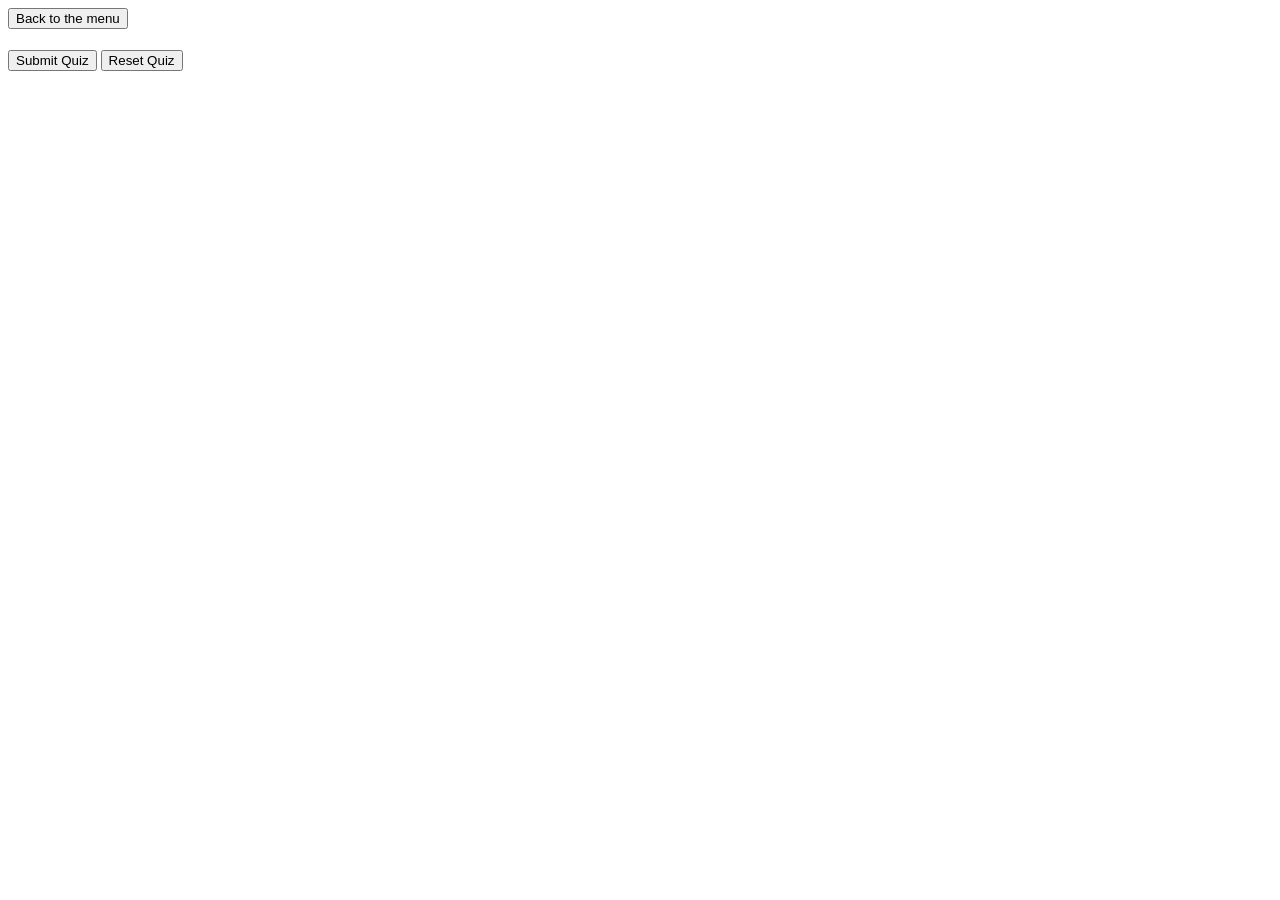
==== docs/quiz/CDB_Quiz/CDB.html @ d31c3c4b "Adding a new CDB quiz" ====
<!DOCTYPE html>
<html lang="en">
<head>
    <meta charset="UTF-8">
    <meta name="viewport" content="width=device-width, initial-scale=1.0">
    <link rel="stylesheet" href="../quiz_style.css">
    <script type="module" src="../quiz_common.js"></script>
    <script type="module" src="CDB.js"></script>
    <title>Karate Terminology Quiz</title>
</head>
<body>
    <div class="quiz-container">
        <button id="back">Back to the menu</button>
        <h1 id = "title"></h1>
        <div id="quiz"></div>
        <button id="submit">Submit Quiz</button>
        <button id="reset">Reset Quiz</button>
        <div id="results"></div>
    </div>
</body>
</html>
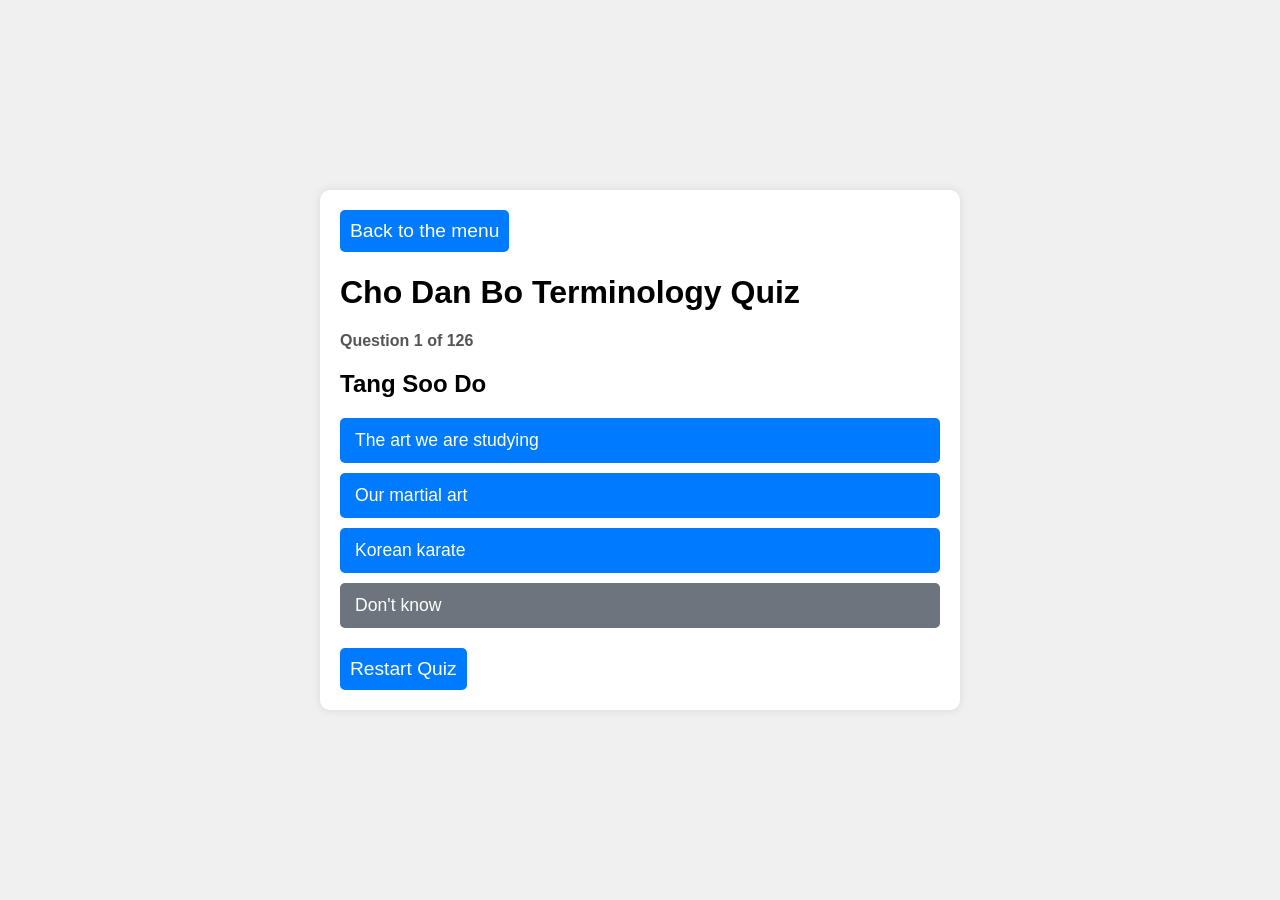
==== commit c8b4c9e6: "Switch black belt quiz to one-question-at-a-time format The 126-question Cho Dan Bo quiz was unwield" ====
--- a/docs/quiz/CDB_Quiz/CDB.html
+++ b/docs/quiz/CDB_Quiz/CDB.html
@@ -4,7 +4,7 @@
     <meta charset="UTF-8">
     <meta name="viewport" content="width=device-width, initial-scale=1.0">
     <link rel="stylesheet" href="../quiz_style.css">
-    <script type="module" src="../quiz_common.js"></script>
+    <script type="module" src="../cbd_quiz.js"></script>
     <script type="module" src="CDB.js"></script>
     <title>Karate Terminology Quiz</title>
 </head>
@@ -12,10 +12,11 @@
     <div class="quiz-container">
         <button id="back">Back to the menu</button>
         <h1 id = "title"></h1>
+        <div id="progress" class="progress"></div>
+        <div id="feedback"></div>
         <div id="quiz"></div>
-        <button id="submit">Submit Quiz</button>
-        <button id="reset">Reset Quiz</button>
         <div id="results"></div>
+        <button id="reset">Restart Quiz</button>
     </div>
 </body>
 </html>
--- a/docs/quiz/quiz_style.css
+++ b/docs/quiz/quiz_style.css
@@ -0,0 +1,126 @@
+body {
+    font-family: Arial, sans-serif;
+    background-color: #f0f0f0;
+    display: flex;
+    justify-content: center;
+    align-items: center;
+    min-height: 100vh;
+    margin: 0;
+    overflow-y: auto;
+}
+
+.quiz-container {
+    background-color: #fff;
+    padding: 20px;
+    border-radius: 10px;
+    box-shadow: 0 0 10px rgba(0, 0, 0, 0.1);
+    width: 80%;
+    max-width: 600px;
+}
+
+button {
+    font-size: 1.2em;
+    background-color: #007bff;
+    color: #fff;
+    border: none;
+    padding: 10px;
+    border-radius: 5px;
+    cursor: pointer;
+}
+
+button:hover {
+    background-color: #0056b3;
+}
+
+button:disabled {
+    background-color: grey;  /* Grey out the button */
+    color: white;           /* Text color */
+    border: 1px solid #ccc; /* Optional: lighter border */
+    cursor: not-allowed;    /* Show a "not allowed" cursor */
+    opacity: 0.7;           /* Slight transparency */
+}
+
+.question {
+    margin-bottom: 20px;
+}
+
+.correct {
+    color: green;
+}
+
+.incorrect {
+    color: red;
+}
+
+a {
+    display: block;
+    margin: 20px;
+    padding: 10px;
+    text-decoration: none;
+    color: white;
+    background-color: #007BFF;
+    border-radius: 5px;
+    width: fit-content;
+    margin-left: auto;
+    margin-right: auto;
+}
+
+a:hover {
+    background-color: #0056b3;
+}
+
+label {
+    font-size: 1.2em; /* Scales the quesionText */
+}
+
+.quiz-container input[type="radio"] {
+    transform: scale(1.2); /* Scales the button */
+    margin-right: 10px; /* Add spacing between button and text */
+}
+
+.progress {
+    font-weight: bold;
+    color: #555;
+    margin-bottom: 10px;
+}
+
+#feedback p {
+    font-size: 1.1em;
+}
+
+.score-tracker {
+    color: #555;
+}
+
+.options {
+    display: flex;
+    flex-direction: column;
+    gap: 10px;
+    margin-top: 15px;
+}
+
+.answer-option {
+    display: block;
+    width: 100%;
+    font-size: 1.1em;
+    text-align: left;
+    background-color: #007bff;
+    color: #fff;
+    border: none;
+    padding: 12px 15px;
+    border-radius: 5px;
+    cursor: pointer;
+    box-sizing: border-box;
+}
+
+.answer-option:hover {
+    background-color: #0056b3;
+}
+
+.answer-option.dont-know {
+    background-color: #6c757d;
+}
+
+.answer-option.dont-know:hover {
+    background-color: #545b62;
+}
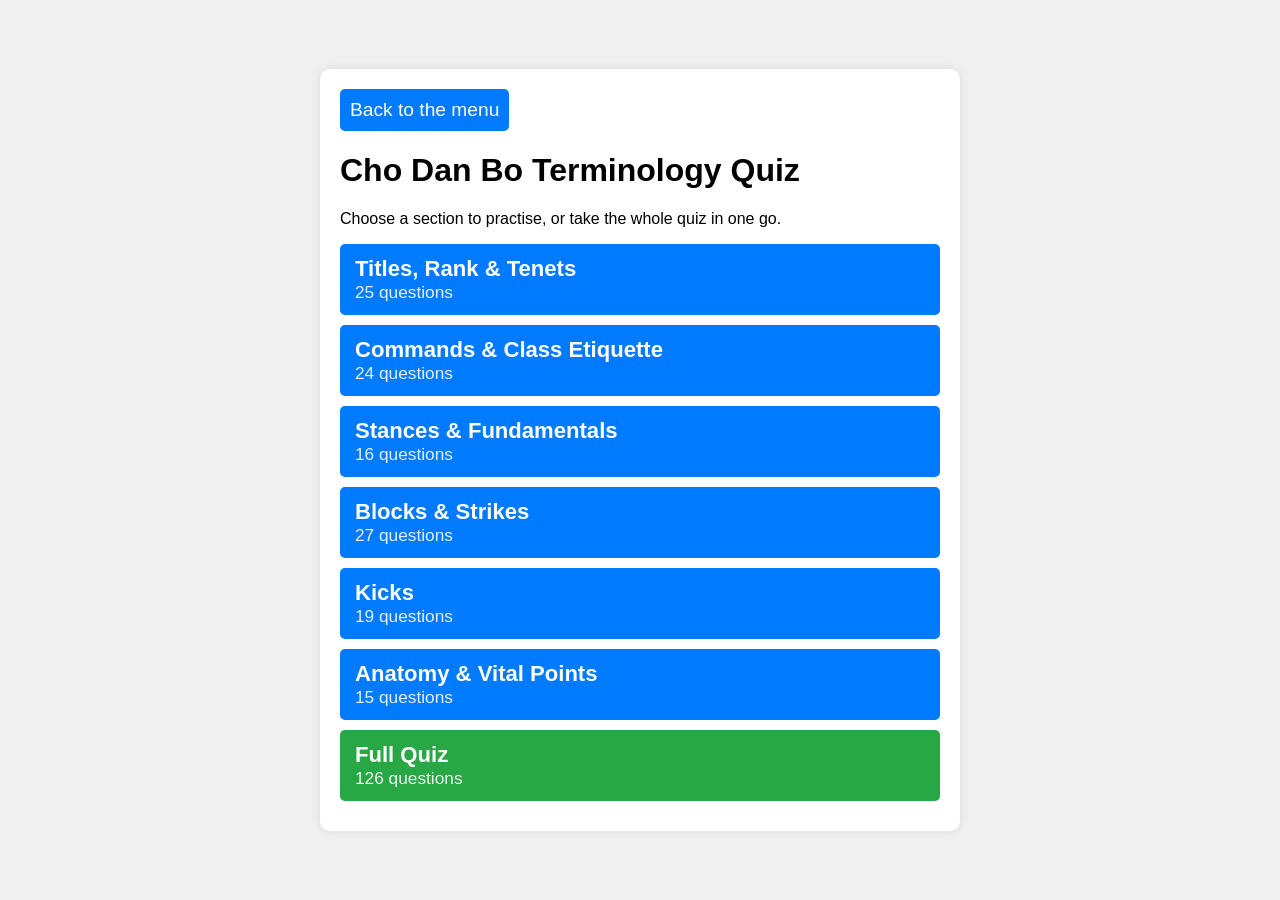
==== commit 55a9ff1f: "Split the black belt quiz into themed sections with per-section high scores 126 questions in one sit" ====
--- a/docs/quiz/CDB_Quiz/CDB.html
+++ b/docs/quiz/CDB_Quiz/CDB.html
@@ -12,11 +12,15 @@
     <div class="quiz-container">
         <button id="back">Back to the menu</button>
         <h1 id = "title"></h1>
+        <div id="category-select"></div>
         <div id="progress" class="progress"></div>
         <div id="feedback"></div>
         <div id="quiz"></div>
         <div id="results"></div>
-        <button id="reset">Restart Quiz</button>
+        <div class="quiz-controls">
+            <button id="reset">Restart Quiz</button>
+            <button id="change-category">Choose a different category</button>
+        </div>
     </div>
 </body>
 </html>
--- a/docs/quiz/quiz_style.css
+++ b/docs/quiz/quiz_style.css
@@ -123,4 +123,60 @@
 
 .answer-option.dont-know:hover {
     background-color: #545b62;
+}
+
+.quiz-controls {
+    display: flex;
+    gap: 10px;
+    flex-wrap: wrap;
+    justify-content: center;
+}
+
+.quiz-controls button {
+    flex: 1;
+    min-width: fit-content;
+}
+
+.category-list {
+    display: flex;
+    flex-direction: column;
+    gap: 10px;
+    margin-top: 15px;
+}
+
+.category-option {
+    display: flex;
+    flex-direction: column;
+    align-items: flex-start;
+    width: 100%;
+    text-align: left;
+    background-color: #007bff;
+    color: #fff;
+    border: none;
+    padding: 12px 15px;
+    border-radius: 5px;
+    cursor: pointer;
+    box-sizing: border-box;
+}
+
+.category-option:hover {
+    background-color: #0056b3;
+}
+
+.category-option.full-quiz-option {
+    background-color: #28a745;
+}
+
+.category-option.full-quiz-option:hover {
+    background-color: #1e7e34;
+}
+
+.category-name {
+    font-size: 1.15em;
+    font-weight: bold;
+}
+
+.category-meta {
+    font-size: 0.9em;
+    opacity: 0.9;
 }
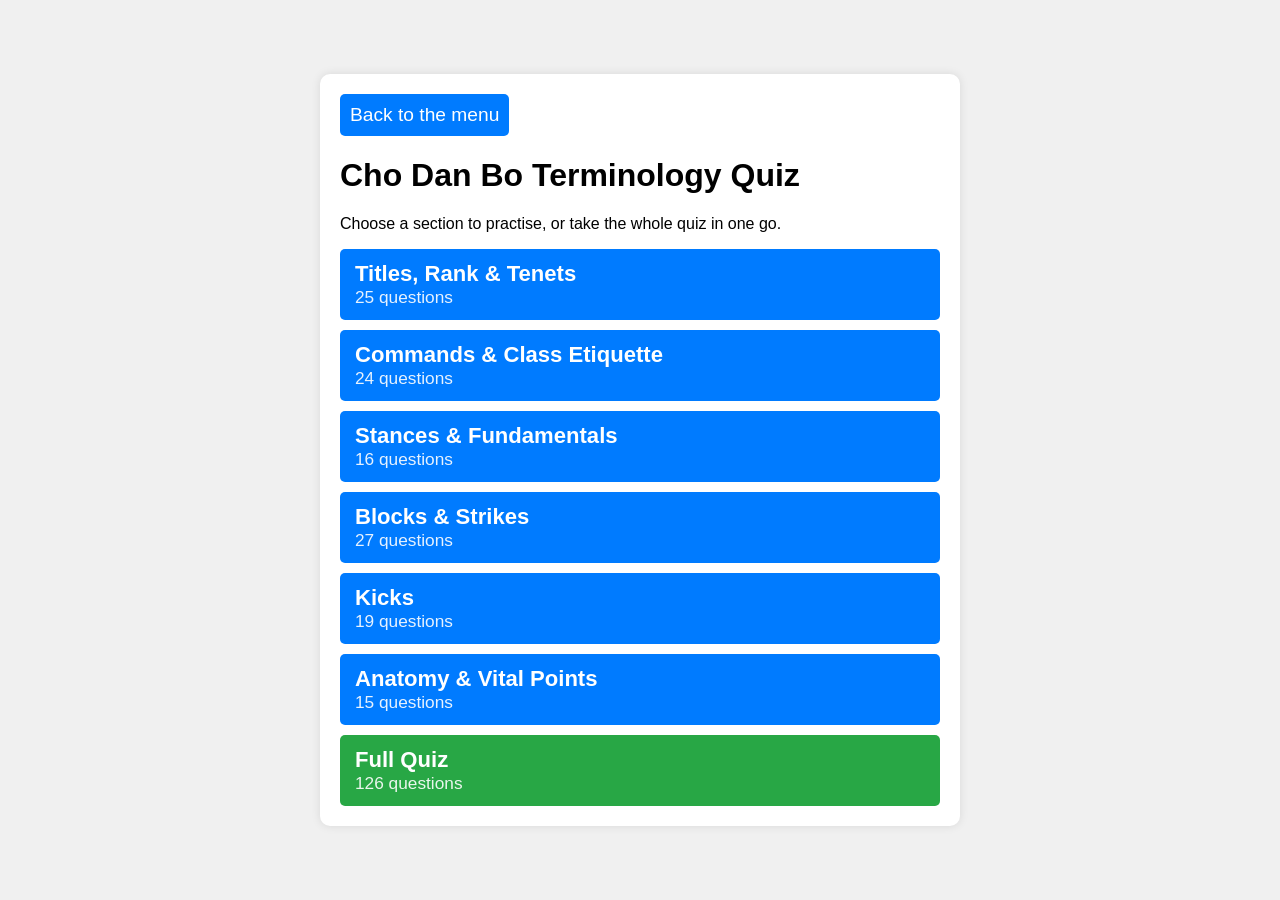
==== commit 4f28f8d3: "Split the CDB quiz's category menu and quiz into separate pages Previously CDB.html served both the " ====
--- a/docs/quiz/CDB_Quiz/CDB.html
+++ b/docs/quiz/CDB_Quiz/CDB.html
@@ -4,23 +4,17 @@
     <meta charset="UTF-8">
     <meta name="viewport" content="width=device-width, initial-scale=1.0">
     <link rel="stylesheet" href="../quiz_style.css">
-    <script type="module" src="../cbd_quiz.js"></script>
+    <script type="module" src="../cbd_menu.js"></script>
     <script type="module" src="CDB.js"></script>
-    <title>Karate Terminology Quiz</title>
+    <title>Cho Dan Bo Terminology Quiz</title>
 </head>
 <body>
     <div class="quiz-container">
-        <button id="back">Back to the menu</button>
+        <div class="nav-bar">
+            <button id="back">Back to the menu</button>
+        </div>
         <h1 id = "title"></h1>
         <div id="category-select"></div>
-        <div id="progress" class="progress"></div>
-        <div id="feedback"></div>
-        <div id="quiz"></div>
-        <div id="results"></div>
-        <div class="quiz-controls">
-            <button id="reset">Restart Quiz</button>
-            <button id="change-category">Choose a different category</button>
-        </div>
     </div>
 </body>
-</html>+</html>
--- a/docs/quiz/quiz_style.css
+++ b/docs/quiz/quiz_style.css
@@ -92,6 +92,10 @@
     color: #555;
 }
 
+.feedback-placeholder {
+    visibility: hidden;
+}
+
 .options {
     display: flex;
     flex-direction: column;
@@ -125,16 +129,12 @@
     background-color: #545b62;
 }
 
-.quiz-controls {
+.nav-bar {
     display: flex;
     gap: 10px;
     flex-wrap: wrap;
-    justify-content: center;
-}
-
-.quiz-controls button {
-    flex: 1;
-    min-width: fit-content;
+    justify-content: flex-start;
+    margin-bottom: 15px;
 }
 
 .category-list {
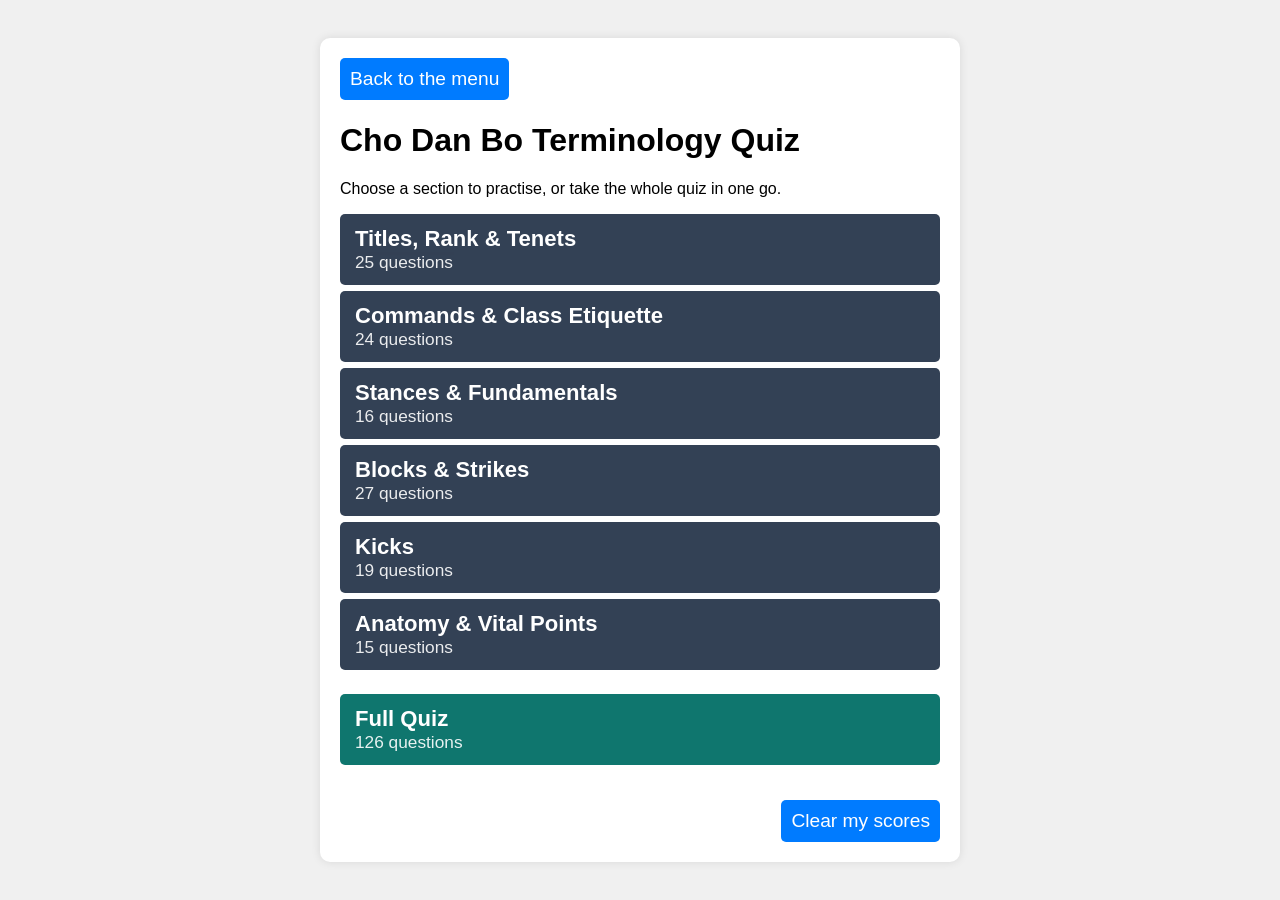
==== commit e891894d: "Add a "Clear my scores" button, and show best score as a progress bar Add a "Clear my scores" button" ====
--- a/docs/quiz/CDB_Quiz/CDB.html
+++ b/docs/quiz/CDB_Quiz/CDB.html
@@ -4,7 +4,7 @@
     <meta charset="UTF-8">
     <meta name="viewport" content="width=device-width, initial-scale=1.0">
     <link rel="stylesheet" href="../quiz_style.css">
-    <script type="module" src="../cbd_menu.js"></script>
+    <script type="module" src="CDB_menu.js"></script>
     <script type="module" src="CDB.js"></script>
     <title>Cho Dan Bo Terminology Quiz</title>
 </head>
@@ -15,6 +15,7 @@
         </div>
         <h1 id = "title"></h1>
         <div id="category-select"></div>
+        <button id="reset-data" class="reset-data-button">Clear my scores</button>
     </div>
 </body>
 </html>
--- a/docs/quiz/quiz_style.css
+++ b/docs/quiz/quiz_style.css
@@ -140,35 +140,55 @@
 .category-list {
     display: flex;
     flex-direction: column;
-    gap: 10px;
+    gap: 6px;
     margin-top: 15px;
 }
 
 .category-option {
+    position: relative;
     display: flex;
     flex-direction: column;
     align-items: flex-start;
     width: 100%;
     text-align: left;
-    background-color: #007bff;
+    background-color: #334155;
     color: #fff;
     border: none;
     padding: 12px 15px;
     border-radius: 5px;
     cursor: pointer;
     box-sizing: border-box;
+    overflow: hidden;
+}
+
+.score-bar {
+    position: absolute;
+    left: 0;
+    right: 0;
+    bottom: 0;
+    height: 8px;
+    display: flex;
+}
+
+.score-bar-correct {
+    background-color: #28a745;
+}
+
+.score-bar-remaining {
+    background-color: #dc3545;
 }
 
 .category-option:hover {
-    background-color: #0056b3;
+    background-color: #1e293b;
 }
 
 .category-option.full-quiz-option {
-    background-color: #28a745;
+    background-color: #0f766e;
+    margin-top: 18px;
 }
 
 .category-option.full-quiz-option:hover {
-    background-color: #1e7e34;
+    background-color: #115e59;
 }
 
 .category-name {
@@ -179,4 +199,11 @@
 .category-meta {
     font-size: 0.9em;
     opacity: 0.9;
+}
+
+.reset-data-button {
+    display: block;
+    width: fit-content;
+    margin-top: 35px;
+    margin-left: auto;
 }
